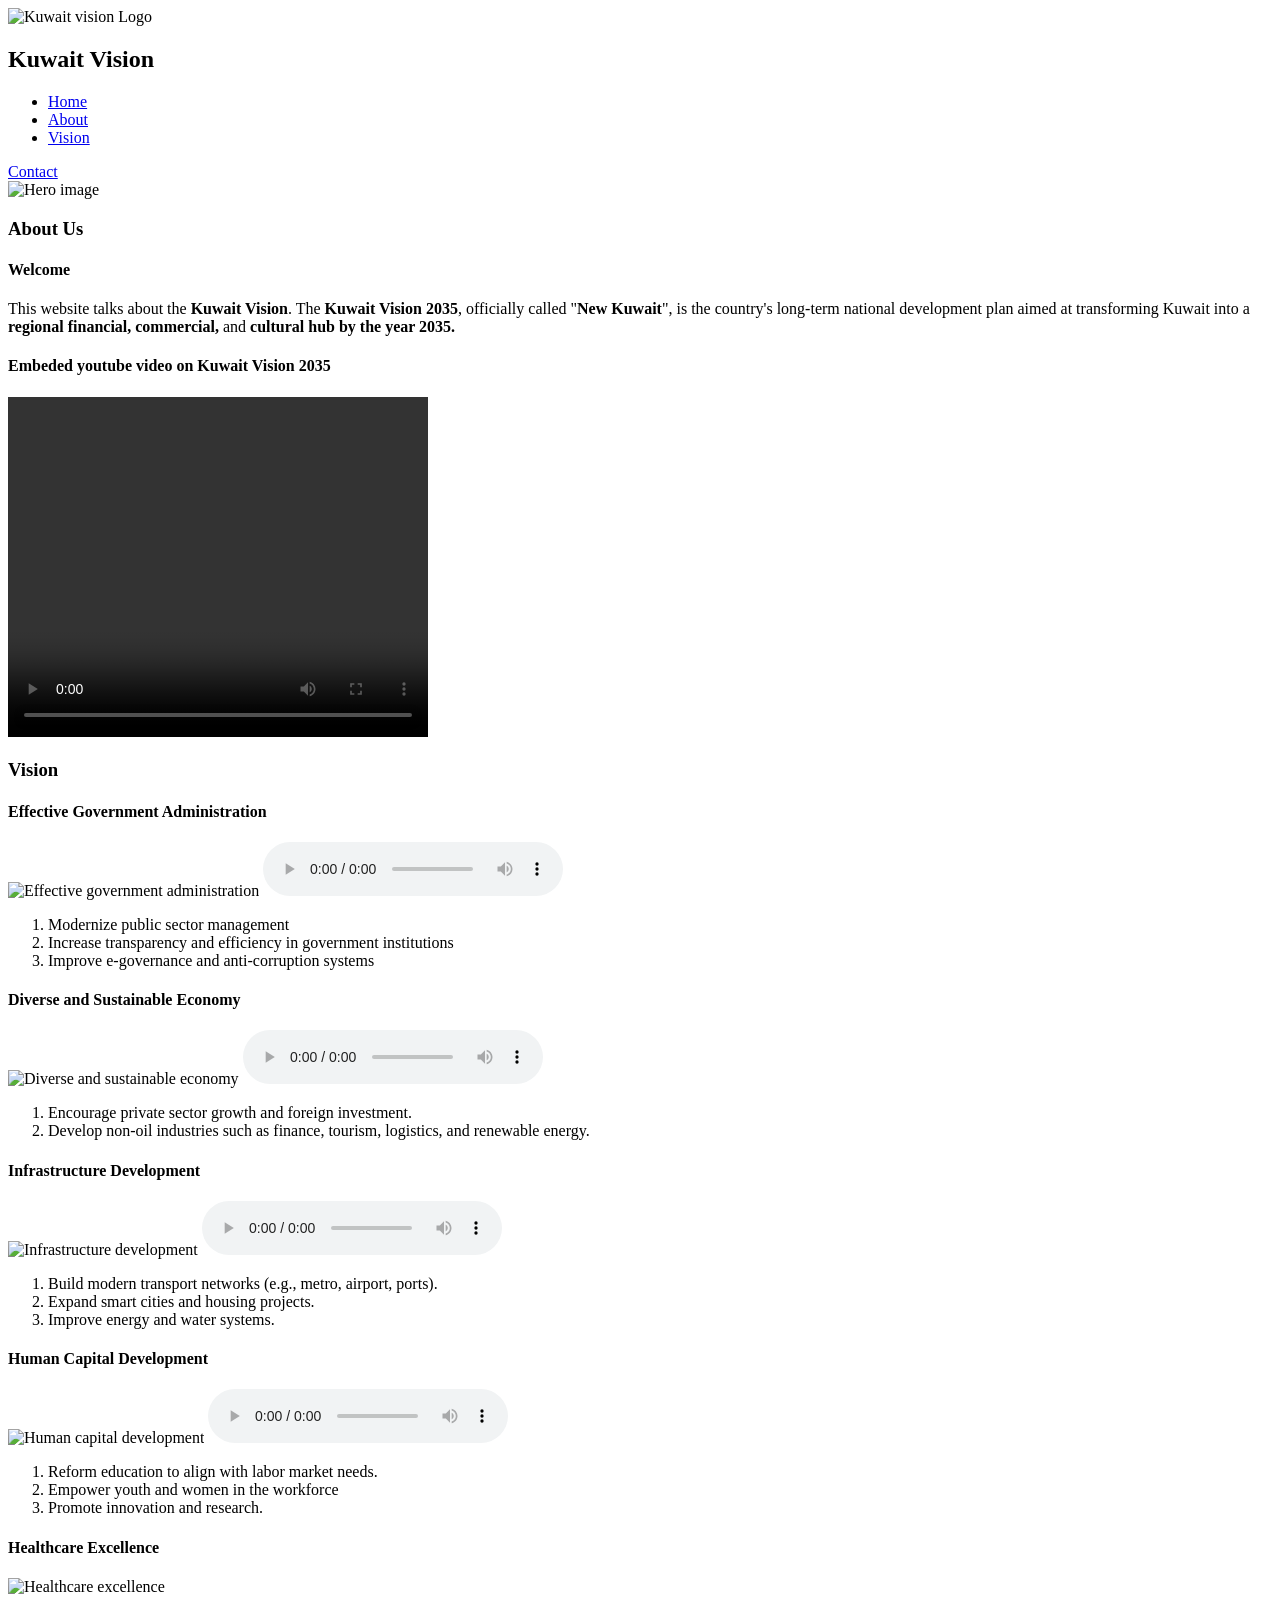
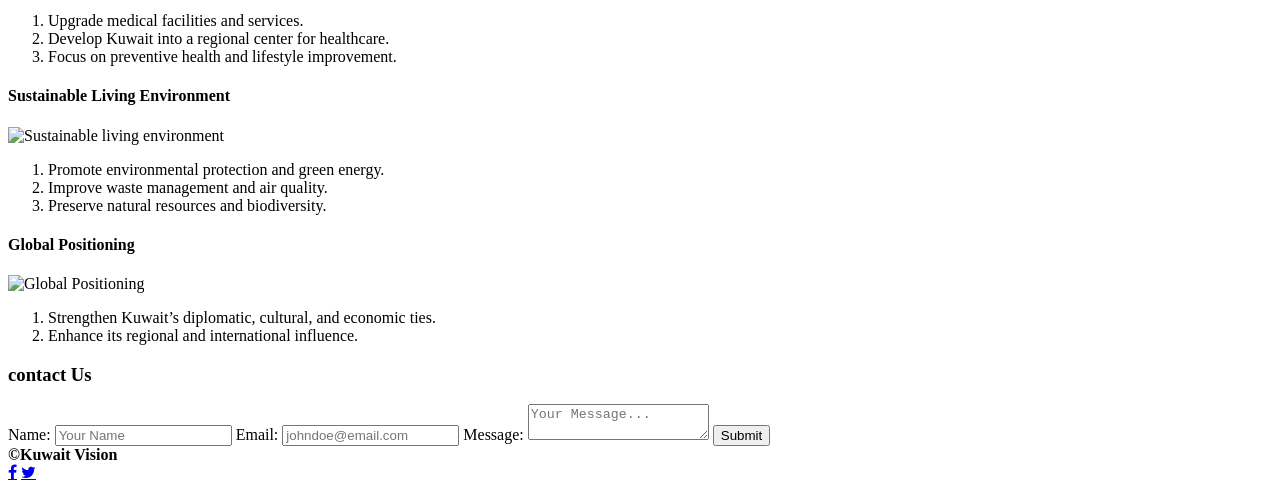
==== index.html @ c64b4a0a "Add files via upload" ====
<!DOCTYPE html>
<html lang="en">
    <!--the head section that contains metadata-->
    <head>
        <meta charset="UTF-8">
        <meta name="viewport" content="width=device-width, initial-scale=1.0">
        <meta name="description" content="Kuwait's 2035 Vision">
        <title>Kuwait Vision</title>
        <link rel="icon" href="images/favicon.ico">
        <link rel="stylesheet" href="css/style.css">
        <link rel="stylesheet" href="https://cdnjs.cloudflare.com/ajax/libs/font-awesome/4.7.0/css/font-awesome.min.css">
    </head>
    <!--The body part that contains the visual part of the website-->
    <body>
        <header class="site-header container">
            <div class="logo-container">
                <img class="logo" src="images/logo.webp" alt="Kuwait vision Logo">
                <h2 class="logo-title">Kuwait Vision</h2>
            </div>
            <nav>
                <ul class="nav_links">
                    <li><a href="#">Home</a></li>
                    <li><a href="#aboutus">About</a></li>
                    <li><a href="#vision">Vision</a></li>
                </ul>
            </nav>
            <a class="button" href="#contactus">Contact</a>
        </header>
        <main id="main">
            <div class="hero-section">
                <img src="images/heroimg.jpg" alt="Hero image">
            </div>
            <h3 id="aboutus">About Us</h3>
            <div class="about-us-container">
               <article class="about-us-text">
                <h4>Welcome</h4>
                <p>This website talks about the <strong>Kuwait Vision</strong>. The <strong>Kuwait Vision 2035</strong>, officially called "<strong>New Kuwait</strong>", is the country's long-term national development plan aimed at transforming Kuwait into a <strong>regional financial, commercial,</strong> and <strong>cultural hub by the year 2035.</strong></p>
               </article>
               <section class="about-us-video">
                <h4>Embeded youtube video on Kuwait Vision 2035</h4>
                <video width="420" height="340" controls>
                    <source src="video/kuwaitvisionvideo.mp4" type="video/mp4">
                    Your browser does not support the video tag.
                </video>
               </section>
            </div>
            <h3 id="vision">Vision</h3>
            <div class="vision-container">
                
                <section>
                    <h4>Effective Government Administration</h4>
                    <img src="images/governance.jpg" alt="Effective government administration">
                    <audio controls>
                        <source src="audio/soul-of-dubai-165180.mp3" type="audio/mpeg">
                        your browser does not support the audio element
                    </audio>
                    <ol>
                        <li>Modernize public sector management</li>
                        <li>Increase transparency and efficiency in government institutions</li>
                        <li>Improve e-governance and anti-corruption systems</li>
                    </ol>
                </section>
                <section>
                   <h4>Diverse and Sustainable Economy</h4>
                   <img src="images/sustainable.jpg" alt="Diverse and sustainable economy">
                   <audio controls>
                    <source src="audio/escapism-modern-hip-hop-trap-by-semition-281077.mp3" type="audio/mpeg">
                    your browser does not support audio
                   </audio>
                   <ol>
                    <li>Encourage private sector growth and foreign investment.</li>
                    <li>Develop non-oil industries such as finance, tourism, logistics, and renewable energy.</li>
                   </ol>
                </section>
                <section>
                    <h4>Infrastructure Development</h4>
                    <img src="images/infrastructure.jpg" alt="Infrastructure development">
                    <audio controls>
                        <source src="audio/soul-of-dubai-165180.mp3" type="audio/mpeg">
                        Your browser does not support audio
                    </audio>
                    <ol>
                        <li>Build modern transport networks (e.g., metro, airport, ports).</li>
                        <li>Expand smart cities and housing projects.</li>
                        <li>Improve energy and water systems.</li>
                    </ol>
                </section>
                 <section>
                   <h4>Human Capital Development</h4>
                   <img src="images/humancapital.jpg" alt="Human capital development">
                   <audio controls>
                    <source src="audio/escapism-modern-hip-hop-trap-by-semition-281077.mp3" type="audio/mpeg">
                    your browser does not support audio
                   </audio>
                   <ol>
                    <li>Reform education to align with labor market needs.</li>
                    <li>Empower youth and women in the workforce</li>
                    <li>Promote innovation and research.</li>
                   </ol>
                </section>
            </div>
            <div class="vision-container-two">
                <section>
                    <h4>Healthcare Excellence</h4>
                    <img src="images/healthcare.jpg" alt="Healthcare excellence">
                    <ol>
                        <li>Upgrade medical facilities and services.</li>
                        <li>Develop Kuwait into a regional center for healthcare.</li>
                        <li>Focus on preventive health and lifestyle improvement.</li>
                    </ol>
                </section>
                <section>
                    <h4>Sustainable Living Environment</h4>
                    <img src="images/environment.jpg" alt="Sustainable living environment">
                    <ol>
                        <li>Promote environmental protection and green energy.</li>
                        <li>Improve waste management and air quality.</li>
                        <li>Preserve natural resources and biodiversity.</li>
                    </ol>
                </section>
                
                 <section>
                   <h4>Global Positioning</h4>
                   <img src="images/global.jpg" alt="Global Positioning">
                   <ol>
                    <li>Strengthen Kuwait’s diplomatic, cultural, and economic ties.</li>
                    <li>Enhance its regional and international influence.</li>
                   </ol>
                </section>
            </div>
            <h3 id="contactus">contact Us</h3>
            <div class="contact-form">
                <form name="myForm">
                   <label for="fname">Name:</label>
                   <input type="text" id="fname" name="fname" placeholder="Your Name" required>
                   <label for="femail">Email:</label>
                   <input type="email" id="femail" name="femail" placeholder="johndoe@email.com" required>
                   <label for="message">Message:</label>
                   <textarea id="message" name="message" placeholder="Your Message..." required></textarea>
                   <input type="submit" value="Submit" onclick="validateform()">
                </form>
            </div>
        </main>
        <footer>
            <div class="copyright"><strong>&copy;Kuwait Vision</strong></div>
            <div>
                <a href="#" class="fa fa-facebook"></a>
                <a href="#" class="fa fa-twitter"></a>
            </div>
        </footer>

        <script src="script/script.js" async defer></script>
    </body>
</html>
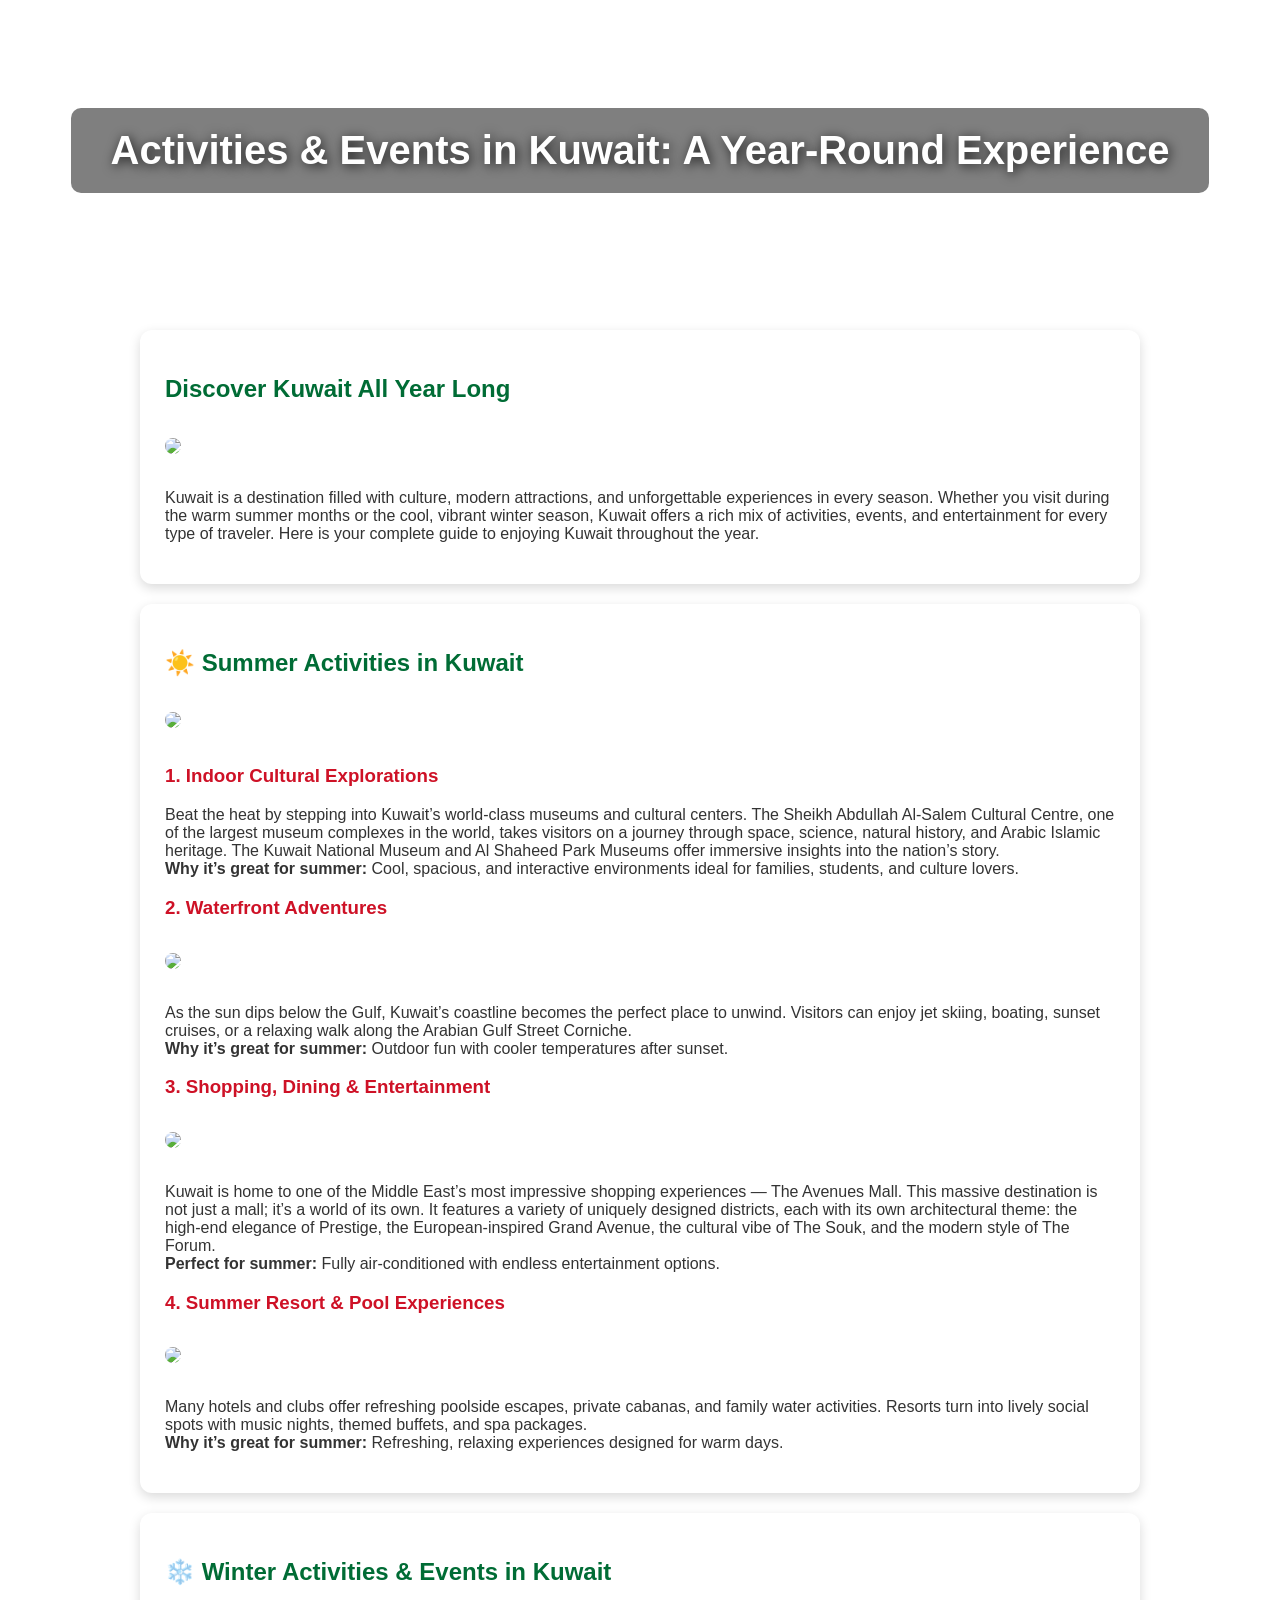
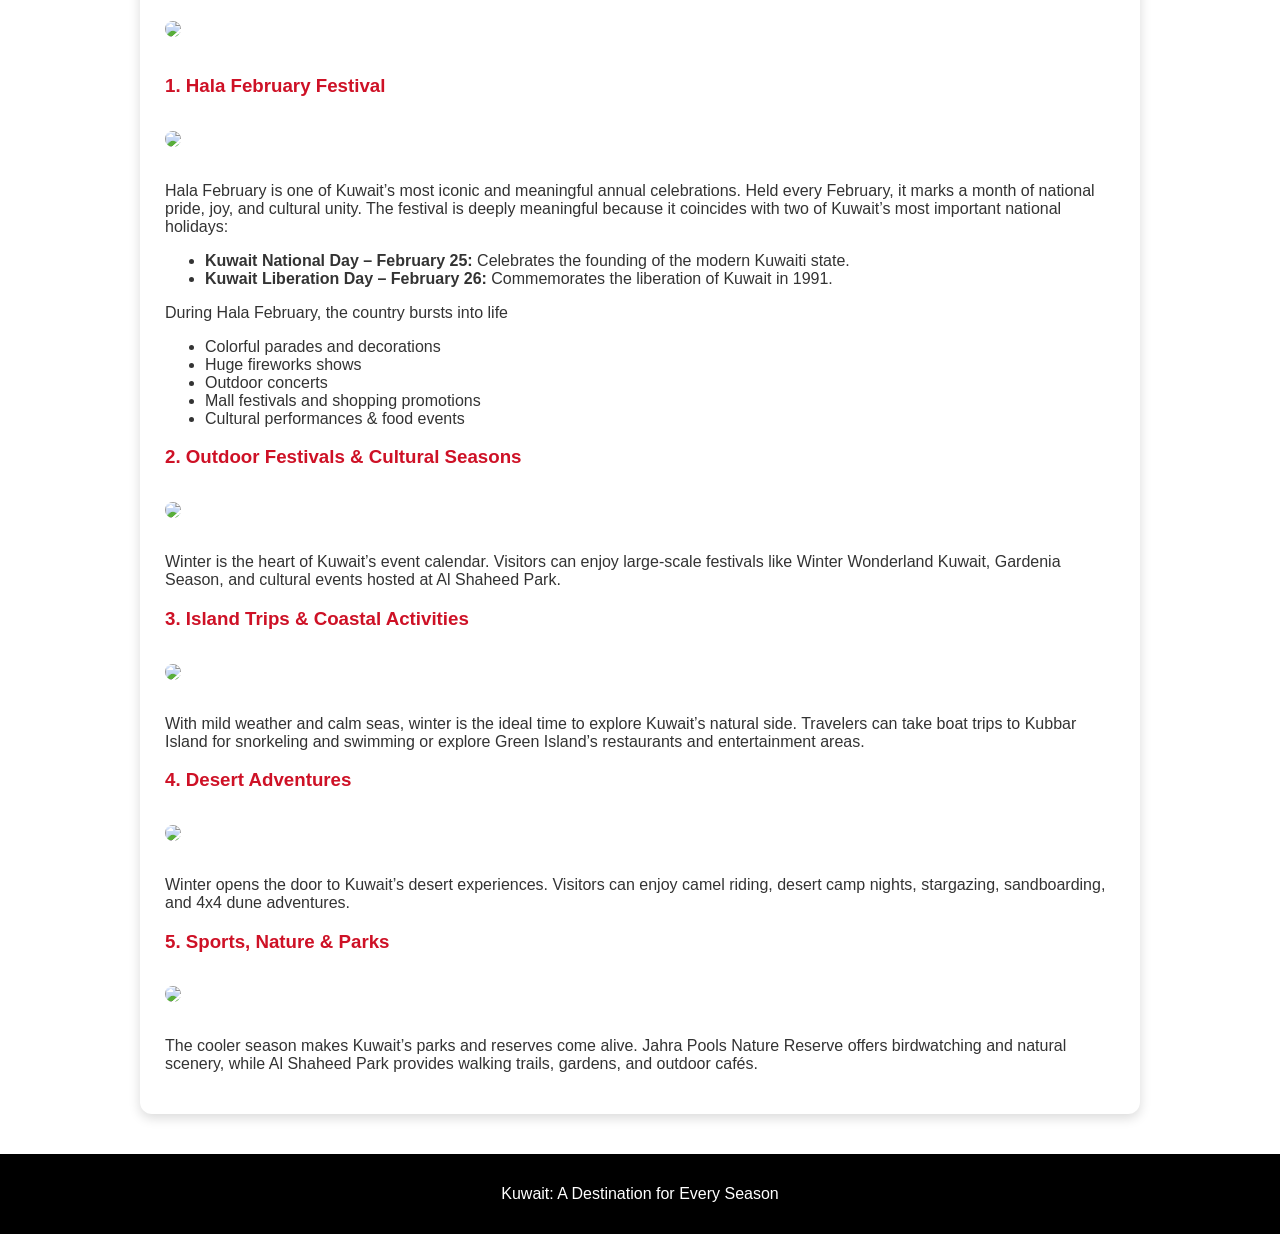
==== commit 1b9eec0f: "Rename Events & Activities to index.html" ====
--- a/index.html
+++ b/index.html
@@ -1,154 +1,178 @@
 <!DOCTYPE html>
 <html lang="en">
-    <!--the head section that contains metadata-->
-    <head>
-        <meta charset="UTF-8">
-        <meta name="viewport" content="width=device-width, initial-scale=1.0">
-        <meta name="description" content="Kuwait's 2035 Vision">
-        <title>Kuwait Vision</title>
-        <link rel="icon" href="images/favicon.ico">
-        <link rel="stylesheet" href="css/style.css">
-        <link rel="stylesheet" href="https://cdnjs.cloudflare.com/ajax/libs/font-awesome/4.7.0/css/font-awesome.min.css">
-    </head>
-    <!--The body part that contains the visual part of the website-->
-    <body>
-        <header class="site-header container">
-            <div class="logo-container">
-                <img class="logo" src="images/logo.webp" alt="Kuwait vision Logo">
-                <h2 class="logo-title">Kuwait Vision</h2>
-            </div>
-            <nav>
-                <ul class="nav_links">
-                    <li><a href="#">Home</a></li>
-                    <li><a href="#aboutus">About</a></li>
-                    <li><a href="#vision">Vision</a></li>
-                </ul>
-            </nav>
-            <a class="button" href="#contactus">Contact</a>
-        </header>
-        <main id="main">
-            <div class="hero-section">
-                <img src="images/heroimg.jpg" alt="Hero image">
-            </div>
-            <h3 id="aboutus">About Us</h3>
-            <div class="about-us-container">
-               <article class="about-us-text">
-                <h4>Welcome</h4>
-                <p>This website talks about the <strong>Kuwait Vision</strong>. The <strong>Kuwait Vision 2035</strong>, officially called "<strong>New Kuwait</strong>", is the country's long-term national development plan aimed at transforming Kuwait into a <strong>regional financial, commercial,</strong> and <strong>cultural hub by the year 2035.</strong></p>
-               </article>
-               <section class="about-us-video">
-                <h4>Embeded youtube video on Kuwait Vision 2035</h4>
-                <video width="420" height="340" controls>
-                    <source src="video/kuwaitvisionvideo.mp4" type="video/mp4">
-                    Your browser does not support the video tag.
-                </video>
-               </section>
-            </div>
-            <h3 id="vision">Vision</h3>
-            <div class="vision-container">
-                
-                <section>
-                    <h4>Effective Government Administration</h4>
-                    <img src="images/governance.jpg" alt="Effective government administration">
-                    <audio controls>
-                        <source src="audio/soul-of-dubai-165180.mp3" type="audio/mpeg">
-                        your browser does not support the audio element
-                    </audio>
-                    <ol>
-                        <li>Modernize public sector management</li>
-                        <li>Increase transparency and efficiency in government institutions</li>
-                        <li>Improve e-governance and anti-corruption systems</li>
-                    </ol>
-                </section>
-                <section>
-                   <h4>Diverse and Sustainable Economy</h4>
-                   <img src="images/sustainable.jpg" alt="Diverse and sustainable economy">
-                   <audio controls>
-                    <source src="audio/escapism-modern-hip-hop-trap-by-semition-281077.mp3" type="audio/mpeg">
-                    your browser does not support audio
-                   </audio>
-                   <ol>
-                    <li>Encourage private sector growth and foreign investment.</li>
-                    <li>Develop non-oil industries such as finance, tourism, logistics, and renewable energy.</li>
-                   </ol>
-                </section>
-                <section>
-                    <h4>Infrastructure Development</h4>
-                    <img src="images/infrastructure.jpg" alt="Infrastructure development">
-                    <audio controls>
-                        <source src="audio/soul-of-dubai-165180.mp3" type="audio/mpeg">
-                        Your browser does not support audio
-                    </audio>
-                    <ol>
-                        <li>Build modern transport networks (e.g., metro, airport, ports).</li>
-                        <li>Expand smart cities and housing projects.</li>
-                        <li>Improve energy and water systems.</li>
-                    </ol>
-                </section>
-                 <section>
-                   <h4>Human Capital Development</h4>
-                   <img src="images/humancapital.jpg" alt="Human capital development">
-                   <audio controls>
-                    <source src="audio/escapism-modern-hip-hop-trap-by-semition-281077.mp3" type="audio/mpeg">
-                    your browser does not support audio
-                   </audio>
-                   <ol>
-                    <li>Reform education to align with labor market needs.</li>
-                    <li>Empower youth and women in the workforce</li>
-                    <li>Promote innovation and research.</li>
-                   </ol>
-                </section>
-            </div>
-            <div class="vision-container-two">
-                <section>
-                    <h4>Healthcare Excellence</h4>
-                    <img src="images/healthcare.jpg" alt="Healthcare excellence">
-                    <ol>
-                        <li>Upgrade medical facilities and services.</li>
-                        <li>Develop Kuwait into a regional center for healthcare.</li>
-                        <li>Focus on preventive health and lifestyle improvement.</li>
-                    </ol>
-                </section>
-                <section>
-                    <h4>Sustainable Living Environment</h4>
-                    <img src="images/environment.jpg" alt="Sustainable living environment">
-                    <ol>
-                        <li>Promote environmental protection and green energy.</li>
-                        <li>Improve waste management and air quality.</li>
-                        <li>Preserve natural resources and biodiversity.</li>
-                    </ol>
-                </section>
-                
-                 <section>
-                   <h4>Global Positioning</h4>
-                   <img src="images/global.jpg" alt="Global Positioning">
-                   <ol>
-                    <li>Strengthen Kuwait’s diplomatic, cultural, and economic ties.</li>
-                    <li>Enhance its regional and international influence.</li>
-                   </ol>
-                </section>
-            </div>
-            <h3 id="contactus">contact Us</h3>
-            <div class="contact-form">
-                <form name="myForm">
-                   <label for="fname">Name:</label>
-                   <input type="text" id="fname" name="fname" placeholder="Your Name" required>
-                   <label for="femail">Email:</label>
-                   <input type="email" id="femail" name="femail" placeholder="johndoe@email.com" required>
-                   <label for="message">Message:</label>
-                   <textarea id="message" name="message" placeholder="Your Message..." required></textarea>
-                   <input type="submit" value="Submit" onclick="validateform()">
-                </form>
-            </div>
-        </main>
-        <footer>
-            <div class="copyright"><strong>&copy;Kuwait Vision</strong></div>
-            <div>
-                <a href="#" class="fa fa-facebook"></a>
-                <a href="#" class="fa fa-twitter"></a>
-            </div>
-        </footer>
+<head>
+    <meta charset="UTF-8">
+    <meta name="viewport" content="width=device-width, initial-scale=1.0">
+    <title>Kuwait Tourism Guide</title>
+    <style>
+        body {
+            margin: 0;
+            font-family: 'Segoe UI', Tahoma, sans-serif;
+            background: #ffffff;
+            color: #333;
+        }
+        header {
+            background: url('kuwaitTowers.jpg') center/cover no-repeat;
+            height: 300px;
+            display: flex;
+            align-items: center;
+            justify-content: center;
+            color: white;
+            text-shadow: 2px 2px 12px rgba(0,0,0,0.8);
+        }
+        header h1 {
+            font-size: 40px;
+            background: rgba(0,0,0,0.5);
+            padding: 20px 40px;
+            border-radius: 10px;
+        }
+        .container {
+            width: 90%;
+            max-width: 1000px;
+            margin: auto;
+            margin-top: 30px;
+        }
+        .section {
+            background: white;
+            padding: 25px;
+            margin: 20px 0;
+            border-radius: 12px;
+            box-shadow: 0 4px 12px rgba(0,0,0,0.15);
+        }
+        h2 { color: #006c35; }
+        h3 { color: #ce1126; }
+        .image-banner {
+            width: 100%;
+            border-radius: 12px;
+            margin: 15px 0;
+        }
+        footer {
+            background: #000000;
+            color: white;
+            text-align: center;
+            padding: 15px;
+            margin-top: 40px;
+        }
+    </style>
+</head>
+<body>
+<header>
+    <h1>Activities & Events in Kuwait: A Year-Round Experience</h1>
+</header>
 
-        <script src="script/script.js" async defer></script>
-    </body>
-</html>+<div class="container">
+
+    <div class="section">
+        <h2>Discover Kuwait All Year Long</h2>
+        <img src="Kuwait_city_1.jpg" class="image-banner">
+        <p>
+            Kuwait is a destination filled with culture, modern attractions, and unforgettable experiences in every season.
+            Whether you visit during the warm summer months or the cool, vibrant winter season, Kuwait offers a rich mix of activities,
+            events, and entertainment for every type of traveler. Here is your complete guide to enjoying Kuwait throughout the year.
+        </p>
+    </div>
+
+    <div class="section">
+        <h2>☀️ Summer Activities in Kuwait</h2>
+        <img src="Kuwait_city_2.webp" class="image-banner">
+
+        <h3>1. Indoor Cultural Explorations</h3>
+        <p>
+            Beat the heat by stepping into Kuwait’s world-class museums and cultural centers. The Sheikh Abdullah Al-Salem Cultural Centre,
+            one of the largest museum complexes in the world, takes visitors on a journey through space, science, natural history,
+            and Arabic Islamic heritage. The Kuwait National Museum and Al Shaheed Park Museums offer immersive insights into the nation’s story.
+            <br><strong>Why it’s great for summer:</strong> Cool, spacious, and interactive environments ideal for families, students, and culture lovers.
+        </p>
+
+        <h3>2. Waterfront Adventures</h3>
+        <img src="Kubbar_Island_1.jpeg" class="image-banner">
+        <p>
+            As the sun dips below the Gulf, Kuwait’s coastline becomes the perfect place to unwind. Visitors can enjoy jet skiing,
+            boating, sunset cruises, or a relaxing walk along the Arabian Gulf Street Corniche.
+            <br><strong>Why it’s great for summer:</strong> Outdoor fun with cooler temperatures after sunset.
+        </p>
+
+        <h3>3. Shopping, Dining & Entertainment</h3>
+        <img src="avenuesMall.jpg" class="image-banner">
+        <p>
+            Kuwait is home to one of the Middle East’s most impressive shopping experiences — The Avenues Mall.
+            This massive destination is not just a mall; it’s a world of its own. It features a variety of uniquely designed districts,
+            each with its own architectural theme: the high-end elegance of Prestige, the European-inspired Grand Avenue,
+            the cultural vibe of The Souk, and the modern style of The Forum.
+            <br><strong>Perfect for summer:</strong> Fully air-conditioned with endless entertainment options.
+        </p>
+
+        <h3>4. Summer Resort & Pool Experiences</h3>
+        <img src="Desert_Trip_1.jpg" class="image-banner">
+        <p>
+            Many hotels and clubs offer refreshing poolside escapes, private cabanas, and family water activities.
+            Resorts turn into lively social spots with music nights, themed buffets, and spa packages.
+            <br><strong>Why it’s great for summer:</strong> Refreshing, relaxing experiences designed for warm days.
+        </p>
+    </div>
+
+
+    <div class="section">
+        <h2>❄️ Winter Activities & Events in Kuwait</h2>
+        <img src="Al_Shaheed_Park.jpg" class="image-banner">
+
+        <h3>1. Hala February Festival</h3>
+        <img src="Hala_February_1.webp" class="image-banner">
+        <p>
+            Hala February is one of Kuwait’s most iconic and meaningful annual celebrations.
+            Held every February, it marks a month of national pride, joy, and cultural unity. The festival is deeply meaningful
+            because it coincides with two of Kuwait’s most important national holidays:
+        </p>
+        <ul>
+            <li><strong>Kuwait National Day – February 25:</strong> Celebrates the founding of the modern Kuwaiti state.</li>
+            <li><strong>Kuwait Liberation Day – February 26:</strong> Commemorates the liberation of Kuwait in 1991.</li>
+        </ul>
+        <p>
+            During Hala February, the country bursts into life
+        </p>
+        <ul>
+            <li>Colorful parades and decorations</li>
+            <li>Huge fireworks shows</li>
+            <li>Outdoor concerts</li>
+            <li>Mall festivals and shopping promotions</li>
+            <li>Cultural performances & food events</li>
+        </ul>
+
+        <h3>2. Outdoor Festivals & Cultural Seasons</h3>
+        <img src="Hala_February_2.webp" class="image-banner">
+        <p>
+            Winter is the heart of Kuwait’s event calendar. Visitors can enjoy large-scale festivals like Winter Wonderland Kuwait,
+            Gardenia Season, and cultural events hosted at Al Shaheed Park.
+        </p>
+
+        <h3>3. Island Trips & Coastal Activities</h3>
+        <img src="Kubbar_Island_1.jpeg" class="image-banner">
+        <p>
+            With mild weather and calm seas, winter is the ideal time to explore Kuwait’s natural side.
+            Travelers can take boat trips to Kubbar Island for snorkeling and swimming or explore Green Island’s restaurants and entertainment areas.
+        </p>
+
+        <h3>4. Desert Adventures</h3>
+        <img src="Desert_Trip_1.jpg" class="image-banner">
+        <p>
+            Winter opens the door to Kuwait’s desert experiences. Visitors can enjoy camel riding, desert camp nights, stargazing,
+            sandboarding, and 4x4 dune adventures.
+        </p>
+
+        <h3>5. Sports, Nature & Parks</h3>
+        <img src="Al_Jahra_Reserve.jpg" class="image-banner">
+        <p>
+            The cooler season makes Kuwait’s parks and reserves come alive. Jahra Pools Nature Reserve offers birdwatching and natural scenery,
+            while Al Shaheed Park provides walking trails, gardens, and outdoor cafés.
+        </p>
+    </div>
+
+
+</div>
+
+<footer>
+    <p>Kuwait: A Destination for Every Season</p>
+</footer>
+
+</body>
+</html>
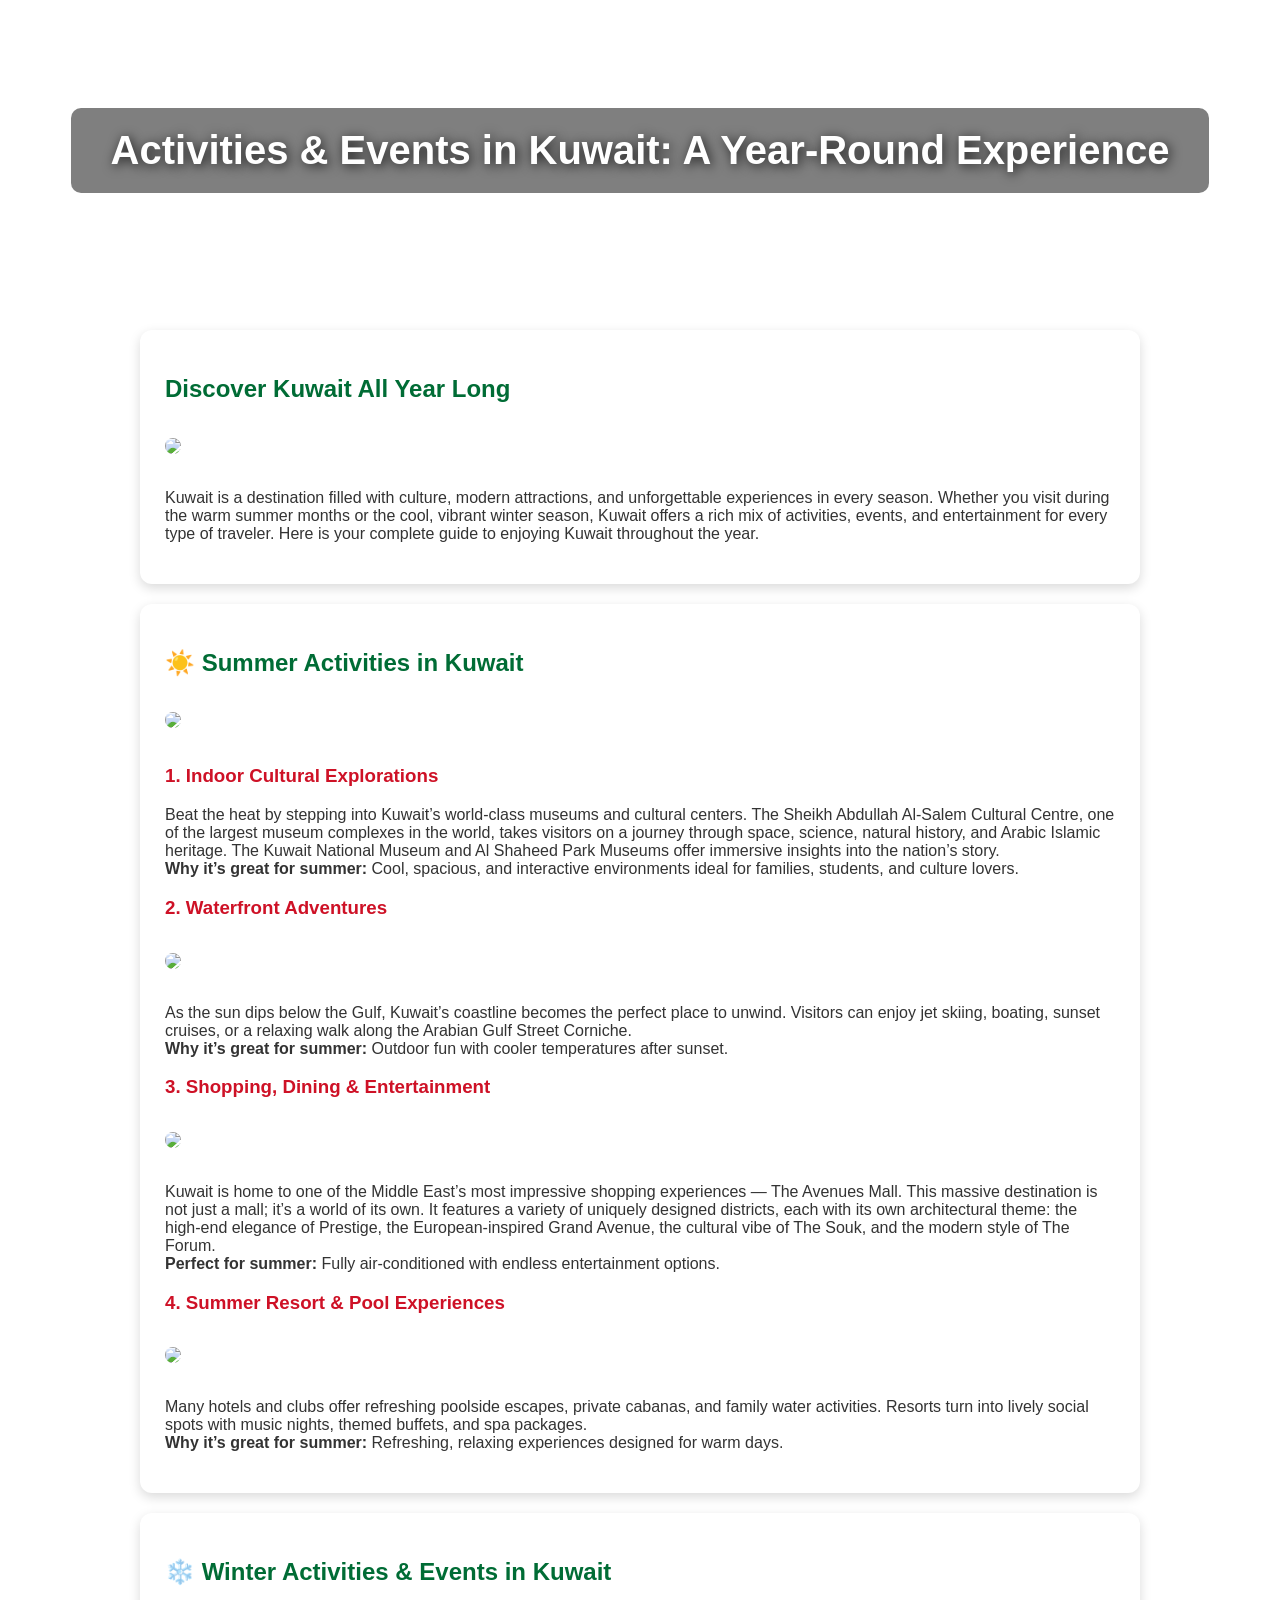
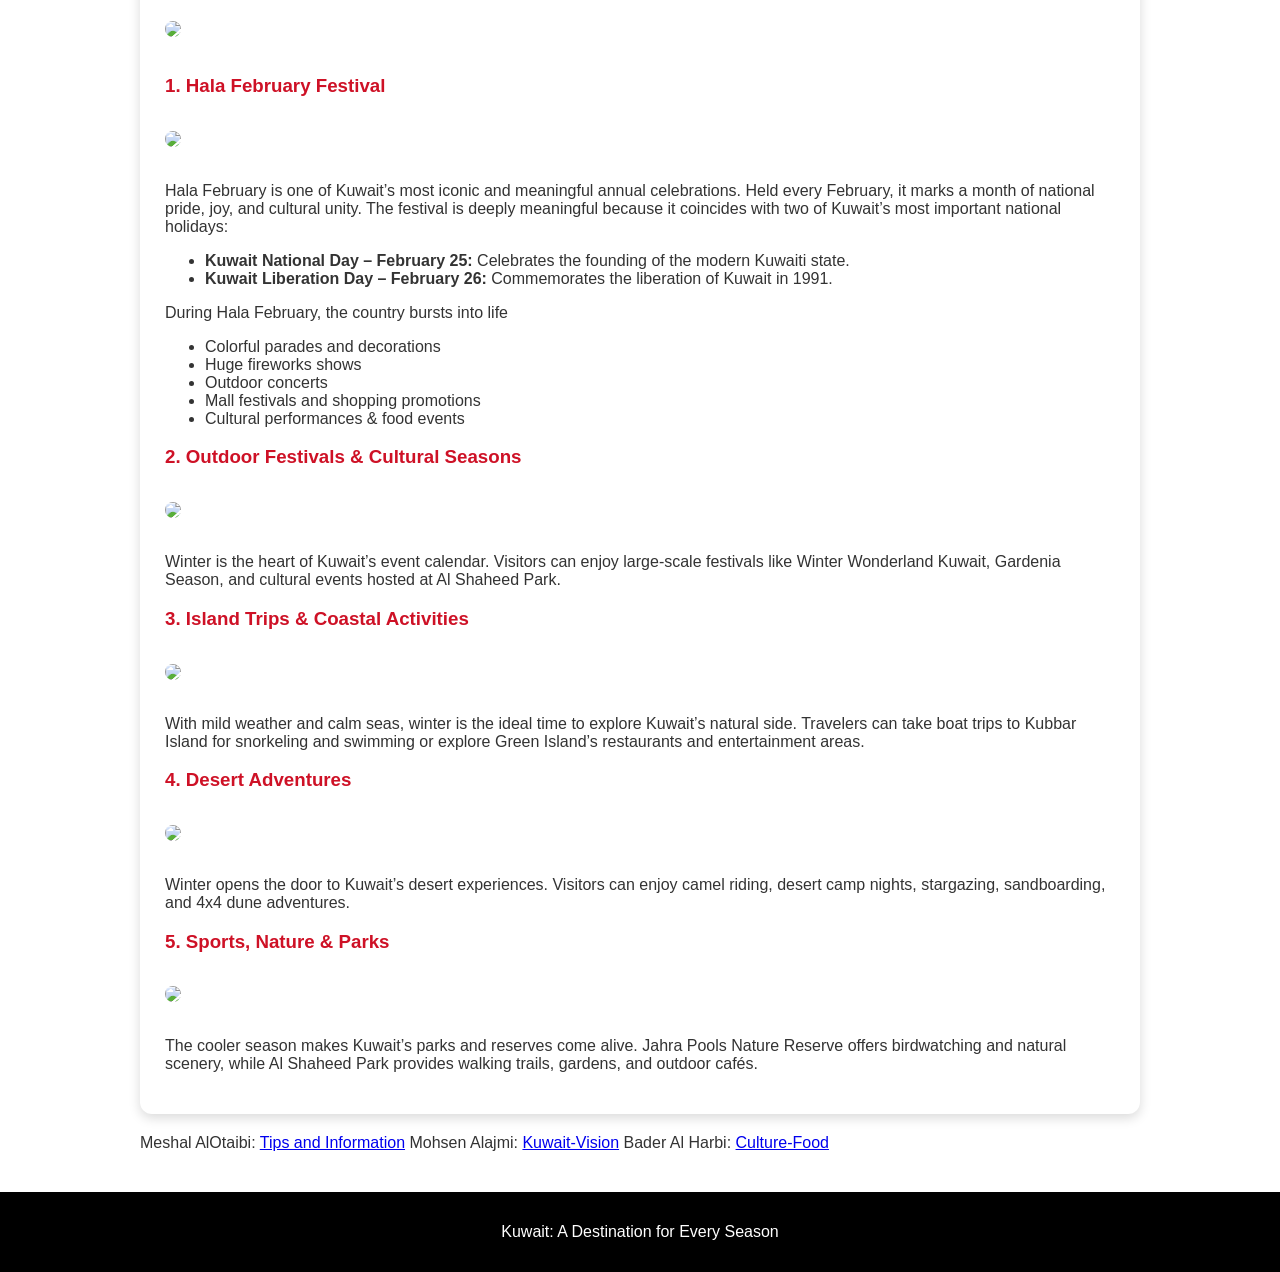
==== commit 8ba0d396: "Update index.html" ====
--- a/index.html
+++ b/index.html
@@ -167,7 +167,16 @@
         </p>
     </div>
 
+<p>Meshal AlOtaibi:
+<a href="file:///C:/Users/mhsnf/Desktop/meshal/Untitled-1.html" target="_self">Tips and Information</a>
 
+Mohsen Alajmi:
+<a href="file:///C:/Users/mhsnf/Desktop/Final%20Project/Website/index.html" target="_self">Kuwait-Vision</a>
+
+Bader Al Harbi:
+<a href="file:///C:/Users/mhsnf/Desktop/Bader%20AlHarbi.html" target="_self">Culture-Food</a>
+</p>
+    
 </div>
 
 <footer>
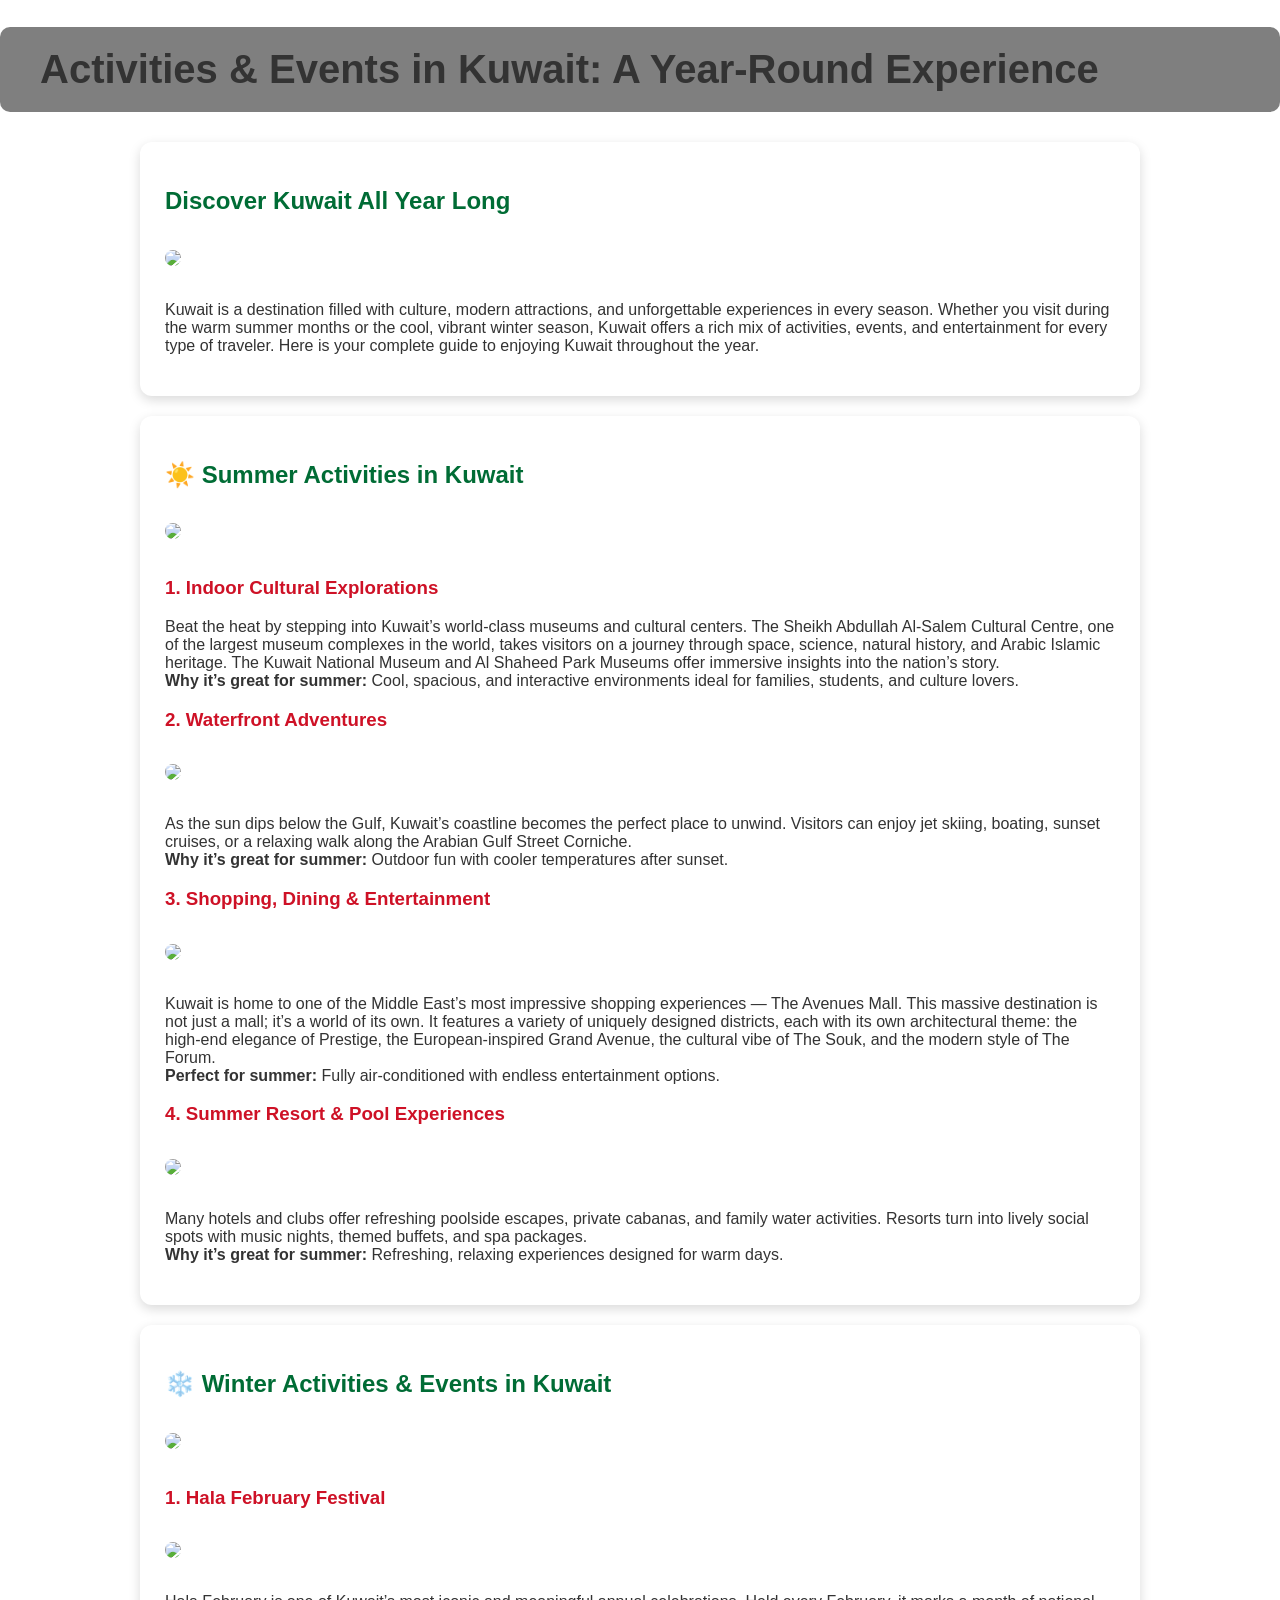
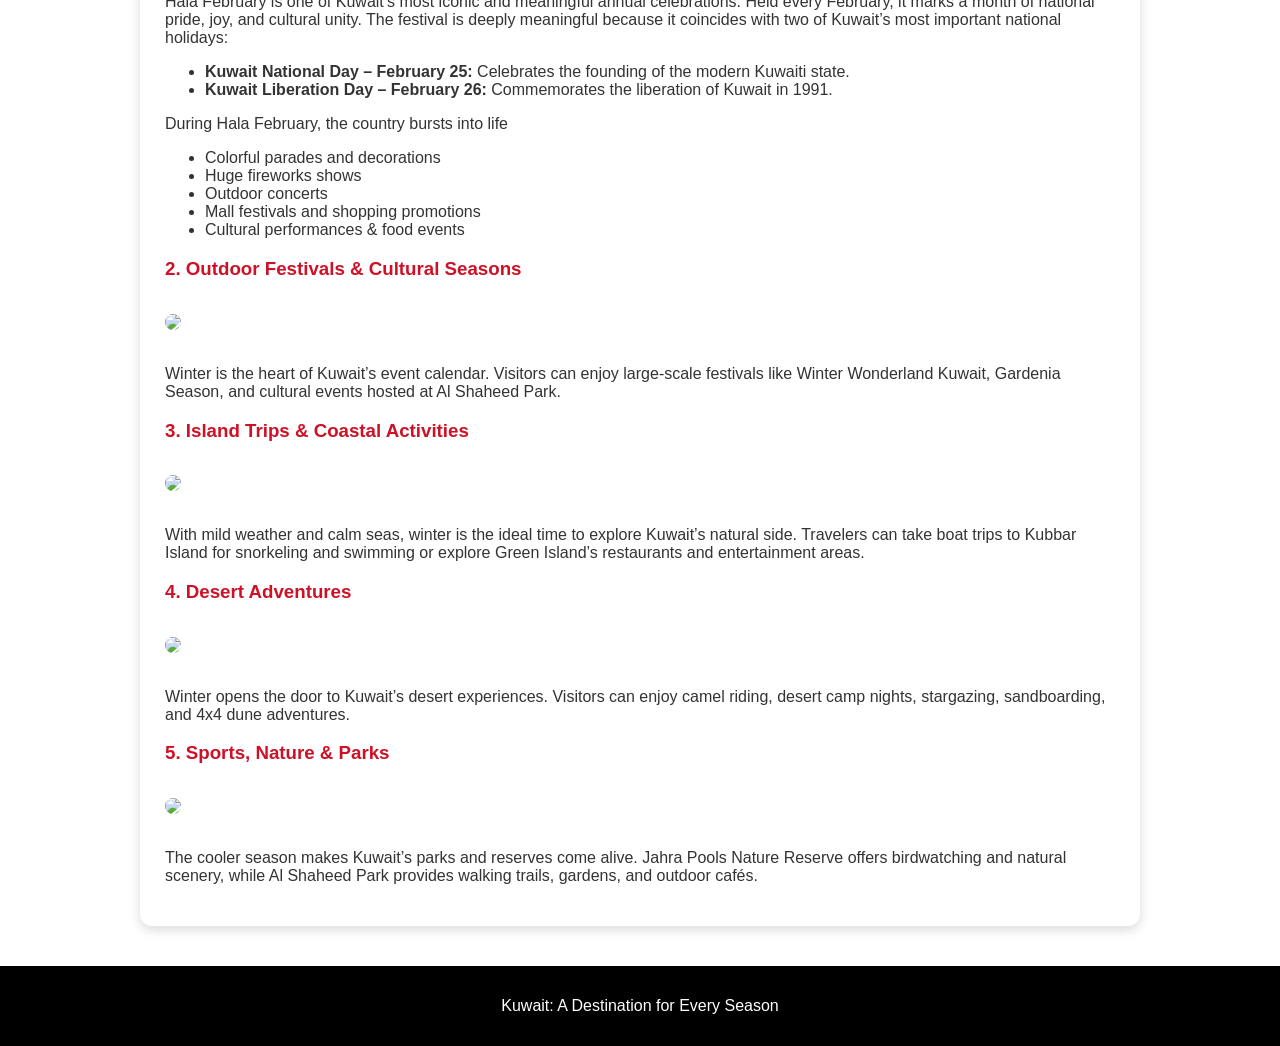
==== commit 42a64447: "Update index.html" ====
--- a/index.html
+++ b/index.html
@@ -11,6 +11,19 @@
             background: #ffffff;
             color: #333;
         }
+
+
+        <p>Meshal AlOtaibi:
+<a href="file:///C:/Users/mhsnf/Desktop/meshal/Untitled-1.html" target="_self">Tips and Information</a>
+
+Mohsen Alajmi:
+<a href="file:///C:/Users/mhsnf/Desktop/Final%20Project/Website/index.html" target="_self">Kuwait-Vision</a>
+
+Bader Al Harbi:
+<a href="file:///C:/Users/mhsnf/Desktop/Bader%20AlHarbi.html" target="_self">Culture-Food</a>
+</p>
+
+        
         header {
             background: url('kuwaitTowers.jpg') center/cover no-repeat;
             height: 300px;
@@ -167,15 +180,6 @@
         </p>
     </div>
 
-<p>Meshal AlOtaibi:
-<a href="file:///C:/Users/mhsnf/Desktop/meshal/Untitled-1.html" target="_self">Tips and Information</a>
-
-Mohsen Alajmi:
-<a href="file:///C:/Users/mhsnf/Desktop/Final%20Project/Website/index.html" target="_self">Kuwait-Vision</a>
-
-Bader Al Harbi:
-<a href="file:///C:/Users/mhsnf/Desktop/Bader%20AlHarbi.html" target="_self">Culture-Food</a>
-</p>
     
 </div>
 
